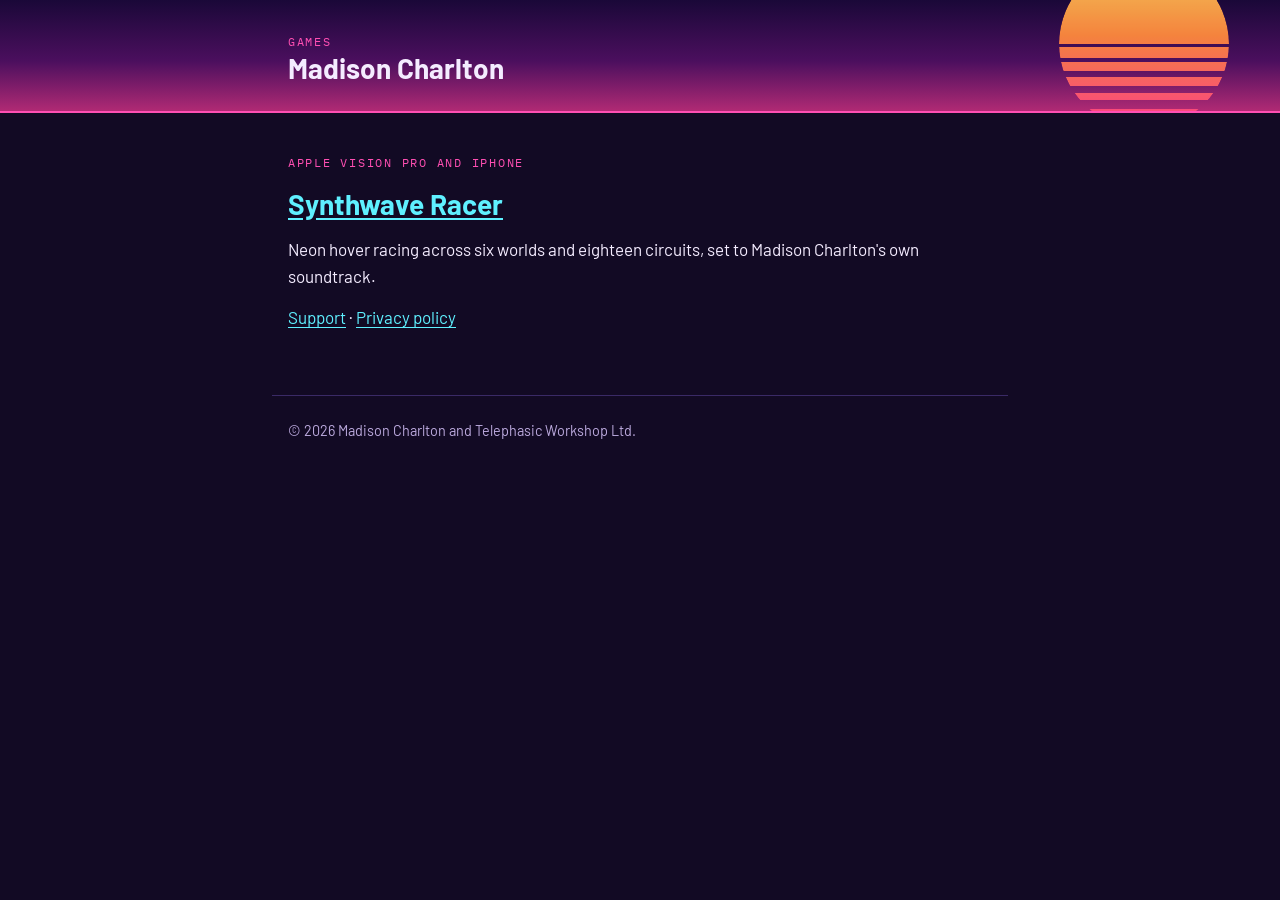
==== index.html @ 2fcea4d2 "Synthwave Racer support and privacy pages" ====
<!doctype html>
<html lang="en">
<head>
<meta charset="utf-8">
<meta name="viewport" content="width=device-width, initial-scale=1, viewport-fit=cover">
<title>Madison Charlton · Games</title>
<meta name="description" content="Games by Madison Charlton.">
<link rel="preconnect" href="https://fonts.googleapis.com">
<link rel="preconnect" href="https://fonts.gstatic.com" crossorigin>
<link rel="stylesheet" href="https://fonts.googleapis.com/css2?family=Barlow:ital,wght@0,400;0,500;0,600;0,700;1,400&family=IBM+Plex+Mono:wght@400;500&display=swap">
<link rel="stylesheet" href="synthwave-racer/style.css">
</head>
<body>
<header class="mast small">
  <div class="sun" aria-hidden="true"></div>
  <div class="mast-inner">
    <p class="eyebrow">Games</p>
    <h1 class="title">Madison Charlton</h1>
  </div>
</header>
<main>
  <section>
    <p class="eyebrow">Apple Vision Pro and iPhone</p>
    <h2><a href="synthwave-racer/">Synthwave Racer</a></h2>
    <p>Neon hover racing across six worlds and eighteen circuits, set to Madison Charlton's own soundtrack.</p>
    <p><a href="synthwave-racer/#support">Support</a> · <a href="synthwave-racer/privacy/">Privacy policy</a></p>
  </section>
</main>
<footer>
  <span>© 2026 Madison Charlton and Telephasic Workshop Ltd.</span>
</footer>
</body>
</html>
---- synthwave-racer/style.css ----
:root {
  --night: #120a24;
  --panel: #1b1234;
  --line: #3a2a66;
  --ink: #f4ecff;
  --muted: #bba9dd;
  --pink: #ff4fb3;
  --cyan: #5ff0ff;
  --sun-top: #ffd65c;
  --sun-low: #ff3d8b;
  --font-body: "Barlow", system-ui, -apple-system, "Segoe UI", sans-serif;
  --font-mono: "IBM Plex Mono", ui-monospace, "SF Mono", Menlo, monospace;
  color-scheme: dark;
}
* { box-sizing: border-box; }
html { scroll-padding-top: 1rem; }
body {
  margin: 0;
  background: var(--night);
  color: var(--ink);
  font-family: var(--font-body);
  font-size: 1.0625rem;
  line-height: 1.6;
}
img { max-width: 100%; }
a { color: var(--cyan); text-underline-offset: 3px; }
a:hover { color: var(--ink); }
a:focus-visible, button:focus-visible { outline: 2px solid var(--cyan); outline-offset: 3px; border-radius: 4px; }

.mast {
  position: relative;
  overflow: hidden;
  background: linear-gradient(180deg, #1a0838 0%, #4b0f5e 55%, #b02a74 100%);
  border-bottom: 2px solid var(--pink);
}
.mast-inner {
  position: relative;
  z-index: 2;
  max-width: 46rem;
  margin: 0 auto;
  padding: 3.2rem max(16px, env(safe-area-inset-right, 0px)) 2.4rem max(16px, env(safe-area-inset-left, 0px));
}
.mast.small .mast-inner { padding-block: 2rem 1.6rem; }
.sun {
  position: absolute;
  z-index: 1;
  right: max(4%, 16px);
  bottom: -16%;
  width: min(42vw, 260px);
  aspect-ratio: 1;
  border-radius: 50%;
  background: linear-gradient(180deg, var(--sun-top) 0%, #ff8a3d 45%, var(--sun-low) 100%);
  -webkit-mask: linear-gradient(180deg, #000 0 50%, transparent 50% 51.5%, #000 51.5% 58%, transparent 58% 60.5%, #000 60.5% 66%, transparent 66% 69.5%, #000 69.5% 74.5%, transparent 74.5% 79%, #000 79% 83%, transparent 83% 88.5%, #000 88.5% 91.5%, transparent 91.5% 100%);
  mask: linear-gradient(180deg, #000 0 50%, transparent 50% 51.5%, #000 51.5% 58%, transparent 58% 60.5%, #000 60.5% 66%, transparent 66% 69.5%, #000 69.5% 74.5%, transparent 74.5% 79%, #000 79% 83%, transparent 83% 88.5%, #000 88.5% 91.5%, transparent 91.5% 100%);
  box-shadow: 0 0 90px rgba(255, 90, 160, 0.55);
  opacity: 0.95;
}
.mast.small .sun { width: min(30vw, 170px); }
@media (max-width: 560px) {
  .mast-inner { padding-bottom: 8rem; }
  .mast.small .mast-inner { padding-bottom: 6rem; }
  .sun { width: 150px; bottom: -8%; right: 50%; transform: translateX(50%); }
  .mast.small .sun { width: 110px; }
}
.logo { margin: 0; line-height: 0; }
.logo img { display: block; width: min(100%, 34rem); height: auto; margin-left: -0.6rem; }
.mast.small .logo img { width: min(100%, 22rem); }
.tagline { margin: 0.9rem 0 0; max-width: 34rem; color: #ffe3f3; font-size: 1.1rem; }
.nav { display: flex; flex-wrap: wrap; gap: 0.6rem; margin-top: 1.6rem; }
.nav a {
  font-family: var(--font-mono);
  font-size: 0.82rem;
  letter-spacing: 0.08em;
  text-transform: uppercase;
  text-decoration: none;
  color: var(--ink);
  border: 1px solid rgba(255, 255, 255, 0.45);
  padding: 0.35rem 0.75rem;
  border-radius: 999px;
  background: rgba(18, 10, 36, 0.35);
}
.nav a:hover { border-color: var(--cyan); color: var(--cyan); }

main {
  max-width: 46rem;
  margin: 0 auto;
  padding: 2.5rem max(16px, env(safe-area-inset-right, 0px)) 4rem max(16px, env(safe-area-inset-left, 0px));
  display: grid;
  gap: 3rem;
}
section { display: grid; gap: 0.9rem; min-width: 0; }
.eyebrow {
  font-family: var(--font-mono);
  font-size: 0.78rem;
  letter-spacing: 0.14em;
  text-transform: uppercase;
  color: var(--pink);
  margin: 0;
}
h1.title, h2 { font-size: 1.75rem; line-height: 1.2; margin: 0; font-weight: 700; text-wrap: balance; }
h3 { font-size: 1.15rem; margin: 0.6rem 0 0; font-weight: 600; color: var(--cyan); text-wrap: balance; }
p, li { max-width: 65ch; margin: 0; }
ul { margin: 0; padding-left: 1.2rem; display: grid; gap: 0.4rem; }
.muted { color: var(--muted); }

.contact {
  border: 1px solid var(--line);
  background: var(--panel);
  border-radius: 10px;
  padding: 1rem 1.1rem;
  display: grid;
  gap: 0.5rem;
}
.addr { font-family: var(--font-mono); font-size: 1rem; word-break: break-all; }

.listen { display: flex; flex-wrap: wrap; gap: 0.6rem; }
.listen a {
  text-decoration: none;
  color: var(--ink);
  font-weight: 600;
  border: 1px solid var(--pink);
  padding: 0.45rem 0.95rem;
  border-radius: 999px;
  background: rgba(255, 79, 179, 0.12);
}
.listen a:hover { color: var(--cyan); border-color: var(--cyan); }

details { border-top: 1px solid var(--line); padding-block: 0.8rem; }
details:last-of-type { border-bottom: 1px solid var(--line); }
summary { cursor: pointer; font-weight: 600; list-style: none; display: flex; gap: 0.6rem; align-items: baseline; }
summary::-webkit-details-marker { display: none; }
summary::before { content: "+"; font-family: var(--font-mono); color: var(--pink); width: 1ch; flex: none; }
details[open] summary::before { content: "\2212"; }
details > div { padding: 0.6rem 0 0 1.6rem; display: grid; gap: 0.6rem; }

.policy-meta { font-family: var(--font-mono); font-size: 0.85rem; color: var(--muted); }
.facts { display: grid; grid-template-columns: repeat(auto-fit, minmax(12.5rem, 1fr)); gap: 0.75rem; }
.fact { border-left: 2px solid var(--pink); padding: 0.2rem 0 0.2rem 0.8rem; min-width: 0; }
.fact strong { display: block; font-size: 0.95rem; }
.fact span { color: var(--muted); font-size: 0.92rem; }

footer {
  border-top: 1px solid var(--line);
  max-width: 46rem;
  margin: 0 auto;
  padding: 1.4rem max(16px, env(safe-area-inset-right, 0px)) 2.4rem max(16px, env(safe-area-inset-left, 0px));
  color: var(--muted);
  font-size: 0.9rem;
  display: grid;
  gap: 0.4rem;
}
footer a { color: var(--muted); }
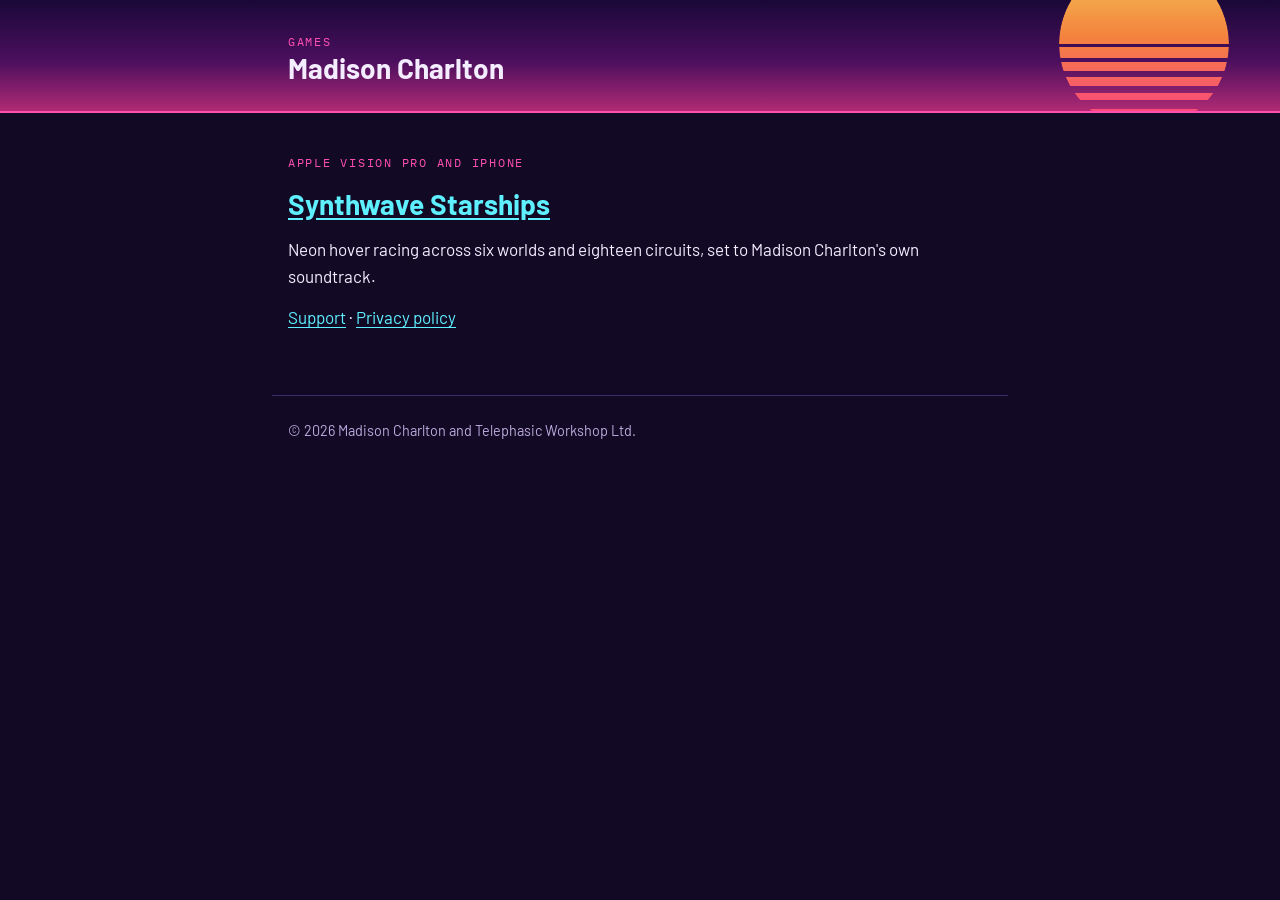
==== commit e7e7cfec: "Synthwave Starships: game, support and privacy pages; old Synthwave Racer URLs redirect Co-Authored-" ====
--- a/index.html
+++ b/index.html
@@ -8,7 +8,7 @@
 <link rel="preconnect" href="https://fonts.googleapis.com">
 <link rel="preconnect" href="https://fonts.gstatic.com" crossorigin>
 <link rel="stylesheet" href="https://fonts.googleapis.com/css2?family=Barlow:ital,wght@0,400;0,500;0,600;0,700;1,400&family=IBM+Plex+Mono:wght@400;500&display=swap">
-<link rel="stylesheet" href="synthwave-racer/style.css">
+<link rel="stylesheet" href="synthwave-starships/style.css">
 </head>
 <body>
 <header class="mast small">
@@ -21,9 +21,9 @@
 <main>
   <section>
     <p class="eyebrow">Apple Vision Pro and iPhone</p>
-    <h2><a href="synthwave-racer/">Synthwave Racer</a></h2>
+    <h2><a href="synthwave-starships/">Synthwave Starships</a></h2>
     <p>Neon hover racing across six worlds and eighteen circuits, set to Madison Charlton's own soundtrack.</p>
-    <p><a href="synthwave-racer/#support">Support</a> · <a href="synthwave-racer/privacy/">Privacy policy</a></p>
+    <p><a href="synthwave-starships/support/">Support</a> · <a href="synthwave-starships/privacy/">Privacy policy</a></p>
   </section>
 </main>
 <footer>
--- a/synthwave-starships/style.css
+++ b/synthwave-starships/style.css
@@ -0,0 +1,170 @@
+:root {
+  --night: #120a24;
+  --panel: #1b1234;
+  --line: #3a2a66;
+  --ink: #f4ecff;
+  --muted: #bba9dd;
+  --pink: #ff4fb3;
+  --cyan: #5ff0ff;
+  --sun-top: #ffd65c;
+  --sun-low: #ff3d8b;
+  --font-body: "Barlow", system-ui, -apple-system, "Segoe UI", sans-serif;
+  --font-mono: "IBM Plex Mono", ui-monospace, "SF Mono", Menlo, monospace;
+  color-scheme: dark;
+}
+* { box-sizing: border-box; }
+html { scroll-padding-top: 1rem; }
+body {
+  margin: 0;
+  background: var(--night);
+  color: var(--ink);
+  font-family: var(--font-body);
+  font-size: 1.0625rem;
+  line-height: 1.6;
+}
+img { max-width: 100%; }
+a { color: var(--cyan); text-underline-offset: 3px; }
+a:hover { color: var(--ink); }
+a:focus-visible, button:focus-visible { outline: 2px solid var(--cyan); outline-offset: 3px; border-radius: 4px; }
+
+.mast {
+  position: relative;
+  overflow: hidden;
+  background: linear-gradient(180deg, #1a0838 0%, #4b0f5e 55%, #b02a74 100%);
+  border-bottom: 2px solid var(--pink);
+}
+.mast-inner {
+  position: relative;
+  z-index: 2;
+  max-width: 46rem;
+  margin: 0 auto;
+  padding: 3.2rem max(16px, env(safe-area-inset-right, 0px)) 2.4rem max(16px, env(safe-area-inset-left, 0px));
+}
+.mast.small .mast-inner { padding-block: 2rem 1.6rem; }
+.sun {
+  position: absolute;
+  z-index: 1;
+  right: max(4%, 16px);
+  bottom: -16%;
+  width: min(42vw, 260px);
+  aspect-ratio: 1;
+  border-radius: 50%;
+  background: linear-gradient(180deg, var(--sun-top) 0%, #ff8a3d 45%, var(--sun-low) 100%);
+  -webkit-mask: linear-gradient(180deg, #000 0 50%, transparent 50% 51.5%, #000 51.5% 58%, transparent 58% 60.5%, #000 60.5% 66%, transparent 66% 69.5%, #000 69.5% 74.5%, transparent 74.5% 79%, #000 79% 83%, transparent 83% 88.5%, #000 88.5% 91.5%, transparent 91.5% 100%);
+  mask: linear-gradient(180deg, #000 0 50%, transparent 50% 51.5%, #000 51.5% 58%, transparent 58% 60.5%, #000 60.5% 66%, transparent 66% 69.5%, #000 69.5% 74.5%, transparent 74.5% 79%, #000 79% 83%, transparent 83% 88.5%, #000 88.5% 91.5%, transparent 91.5% 100%);
+  box-shadow: 0 0 90px rgba(255, 90, 160, 0.55);
+  opacity: 0.95;
+}
+.mast.small .sun { width: min(30vw, 170px); }
+@media (max-width: 560px) {
+  .mast-inner { padding-bottom: 8rem; }
+  .mast.small .mast-inner { padding-bottom: 6rem; }
+  .sun { width: 150px; bottom: -8%; right: 50%; transform: translateX(50%); }
+  .mast.small .sun { width: 110px; }
+}
+.logo { margin: 0; line-height: 0; }
+.logo img { display: block; width: min(100%, 34rem); height: auto; margin-left: -0.6rem; }
+.mast.small .logo img { width: min(100%, 22rem); }
+.tagline { margin: 0.9rem 0 0; max-width: 34rem; color: #ffe3f3; font-size: 1.1rem; }
+.nav { display: flex; flex-wrap: wrap; gap: 0.6rem; margin-top: 1.6rem; }
+.nav a {
+  font-family: var(--font-mono);
+  font-size: 0.82rem;
+  letter-spacing: 0.08em;
+  text-transform: uppercase;
+  text-decoration: none;
+  color: var(--ink);
+  border: 1px solid rgba(255, 255, 255, 0.45);
+  padding: 0.35rem 0.75rem;
+  border-radius: 999px;
+  background: rgba(18, 10, 36, 0.35);
+}
+.nav a:hover { border-color: var(--cyan); color: var(--cyan); }
+
+main {
+  max-width: 46rem;
+  margin: 0 auto;
+  padding: 2.5rem max(16px, env(safe-area-inset-right, 0px)) 4rem max(16px, env(safe-area-inset-left, 0px));
+  display: grid;
+  gap: 3rem;
+}
+section { display: grid; gap: 0.9rem; min-width: 0; }
+.eyebrow {
+  font-family: var(--font-mono);
+  font-size: 0.78rem;
+  letter-spacing: 0.14em;
+  text-transform: uppercase;
+  color: var(--pink);
+  margin: 0;
+}
+h1.title, h2 { font-size: 1.75rem; line-height: 1.2; margin: 0; font-weight: 700; text-wrap: balance; }
+h3 { font-size: 1.15rem; margin: 0.6rem 0 0; font-weight: 600; color: var(--cyan); text-wrap: balance; }
+p, li { max-width: 65ch; margin: 0; }
+ul { margin: 0; padding-left: 1.2rem; display: grid; gap: 0.4rem; }
+.muted { color: var(--muted); }
+
+.contact {
+  border: 1px solid var(--line);
+  background: var(--panel);
+  border-radius: 10px;
+  padding: 1rem 1.1rem;
+  display: grid;
+  gap: 0.5rem;
+}
+.addr { font-family: var(--font-mono); font-size: 1rem; word-break: break-all; }
+
+.listen { display: flex; flex-wrap: wrap; gap: 0.6rem; }
+.listen a {
+  text-decoration: none;
+  color: var(--ink);
+  font-weight: 600;
+  border: 1px solid var(--pink);
+  padding: 0.45rem 0.95rem;
+  border-radius: 999px;
+  background: rgba(255, 79, 179, 0.12);
+}
+.listen a:hover { color: var(--cyan); border-color: var(--cyan); }
+
+details { border-top: 1px solid var(--line); padding-block: 0.8rem; }
+details:last-of-type { border-bottom: 1px solid var(--line); }
+summary { cursor: pointer; font-weight: 600; list-style: none; display: flex; gap: 0.6rem; align-items: baseline; }
+summary::-webkit-details-marker { display: none; }
+summary::before { content: "+"; font-family: var(--font-mono); color: var(--pink); width: 1ch; flex: none; }
+details[open] summary::before { content: "\2212"; }
+details > div { padding: 0.6rem 0 0 1.6rem; display: grid; gap: 0.6rem; }
+
+.policy-meta { font-family: var(--font-mono); font-size: 0.85rem; color: var(--muted); }
+.facts { display: grid; grid-template-columns: repeat(auto-fit, minmax(12.5rem, 1fr)); gap: 0.75rem; }
+.fact { border-left: 2px solid var(--pink); padding: 0.2rem 0 0.2rem 0.8rem; min-width: 0; }
+.fact strong { display: block; font-size: 0.95rem; }
+.fact span { color: var(--muted); font-size: 0.92rem; }
+
+footer {
+  border-top: 1px solid var(--line);
+  max-width: 46rem;
+  margin: 0 auto;
+  padding: 1.4rem max(16px, env(safe-area-inset-right, 0px)) 2.4rem max(16px, env(safe-area-inset-left, 0px));
+  color: var(--muted);
+  font-size: 0.9rem;
+  display: grid;
+  gap: 0.4rem;
+}
+footer a { color: var(--muted); }
+
+/* Marketing page */
+.cta { display: flex; flex-wrap: wrap; gap: 0.6rem; margin-top: 1.4rem; }
+.cta a {
+  text-decoration: none; font-weight: 600; color: var(--night);
+  background: var(--cyan); padding: 0.55rem 1.1rem; border-radius: 999px;
+}
+.cta a.ghost { background: transparent; color: var(--ink); border: 1px solid rgba(255,255,255,0.5); }
+.cta a:hover { filter: brightness(1.1); }
+.shot { margin: 0; display: grid; gap: 0.4rem; }
+.shot img { display: block; width: 100%; height: auto; border-radius: 10px; border: 1px solid var(--line); }
+.shot figcaption { font-family: var(--font-mono); font-size: 0.8rem; color: var(--muted); letter-spacing: 0.04em; }
+.gallery { display: grid; grid-template-columns: repeat(auto-fit, minmax(16rem, 1fr)); gap: 1rem; }
+.worlds { display: grid; grid-template-columns: repeat(auto-fit, minmax(13rem, 1fr)); gap: 0.9rem; }
+.world { border: 1px solid var(--line); background: var(--panel); border-radius: 10px; padding: 0.9rem 1rem; display: grid; gap: 0.3rem; min-width: 0; }
+.world strong { color: var(--cyan); }
+.world span { color: var(--muted); font-size: 0.95rem; }
+.price { border: 1px solid var(--pink); border-radius: 10px; padding: 1rem 1.1rem; background: rgba(255,79,179,0.08); display: grid; gap: 0.5rem; }
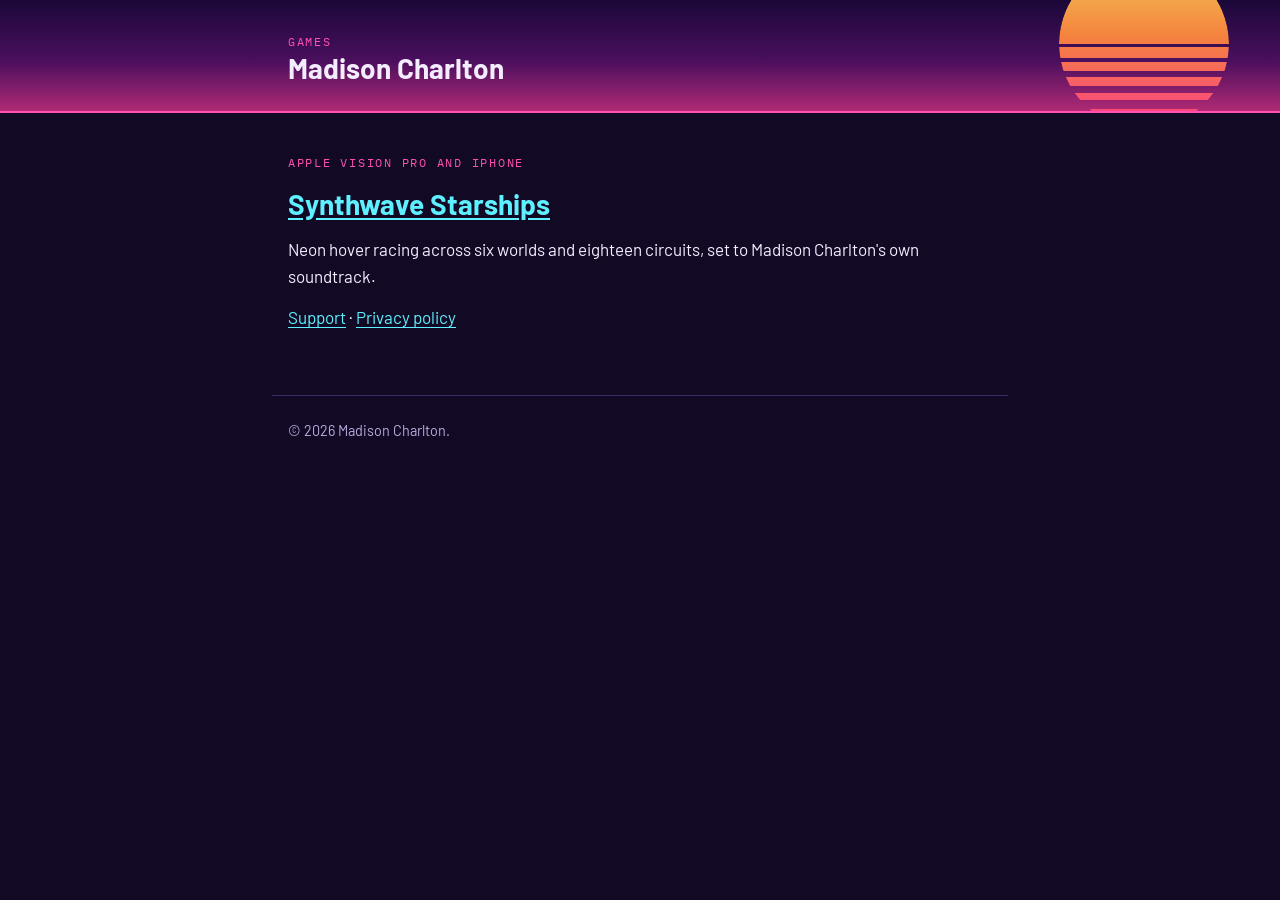
==== commit cdcf4692: "Synthwave Starships pages: publisher Madison Charlton; twenty vehicles; 13a Garage picture; moved pa" ====
--- a/index.html
+++ b/index.html
@@ -27,7 +27,7 @@
   </section>
 </main>
 <footer>
-  <span>© 2026 Madison Charlton and Telephasic Workshop Ltd.</span>
+  <span>© 2026 Madison Charlton.</span>
 </footer>
 </body>
 </html>
